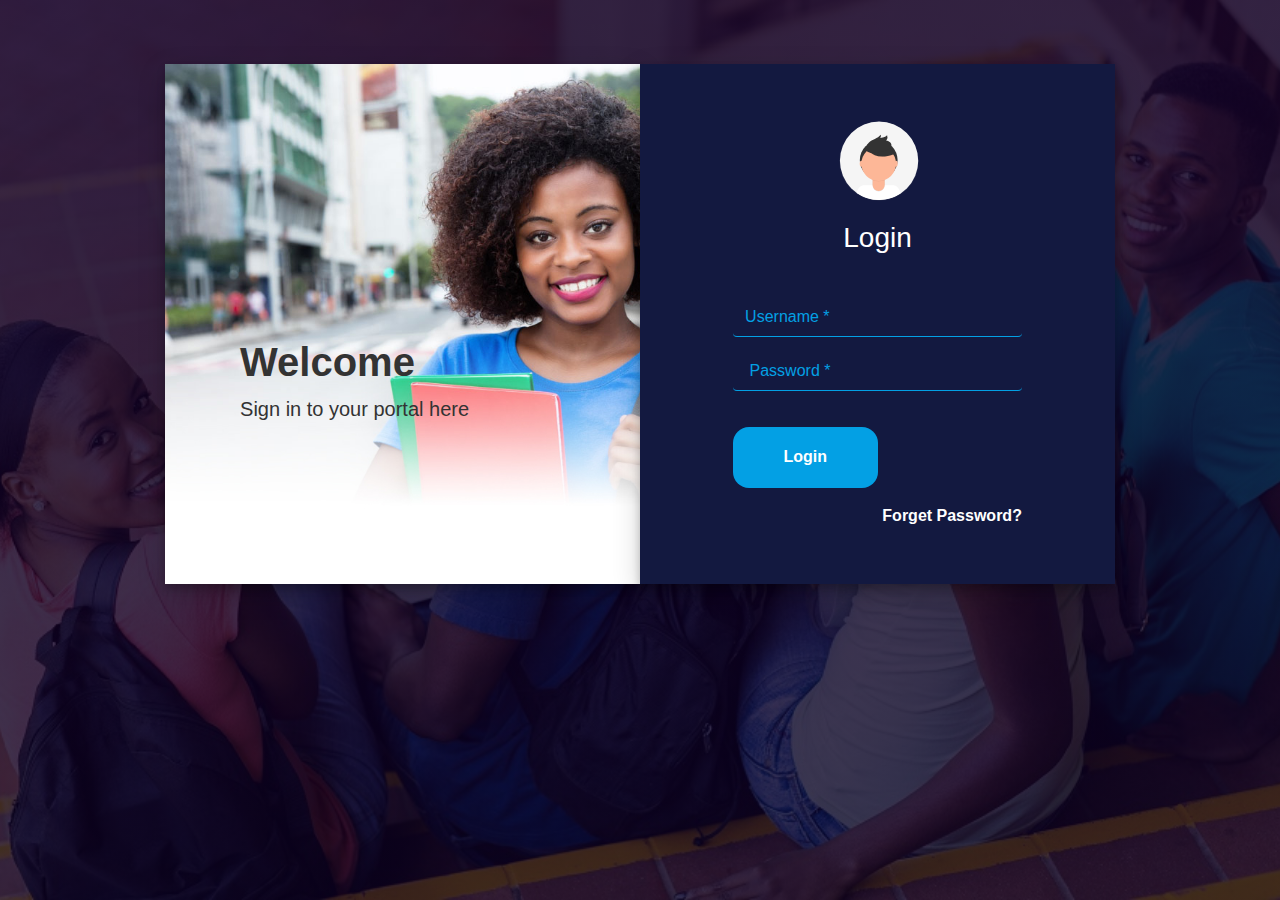
==== login.html @ 5e278a2c "working" ====
<html>

<head>
    <title> Welcome Page</title>

    <!--Bootstrap CSS-->
    <link rel="stylesheet " href="bootstrap-4.4.1-dist\css\bootstrap.css">
    <link rel="stylesheet" href="css\Main.css">


</head>

<body class="bg-overlay">
    <div class="container login-container">
        <div class="row d-flex justify-content-center">
            <div class="col-md-5   login-form-1 d-none d-lg-block ">

                <h1>Welcome</h1>
                <p> Sign in to your portal here</p>
            </div>
            <div class="col-md-5 col-sm-12 col-xs-12 login-form-2 ">
                <img src="../img/undraw_profile_pic_ic5t.svg" class="img">
                <h3>Login </h3>
                <form>
                    <div class="form-group">
                        <input type="text" class="form-control" placeholder="Username *" value="" />
                    </div>
                    <div class="form-group">
                        <input type="password" class="form-control" placeholder=" Password *" value="" />
                    </div>
                    <div class="form-group">
                        <input type="submit" class="btnSubmit" value="Login" />
                    </div>
                    <div class="form-group">

                        <a href="#" class="ForgetPwd" value="Login">Forget Password?</a>
                    </div>
                </form>
            </div>
        </div>
    </div>

</body>

</html>
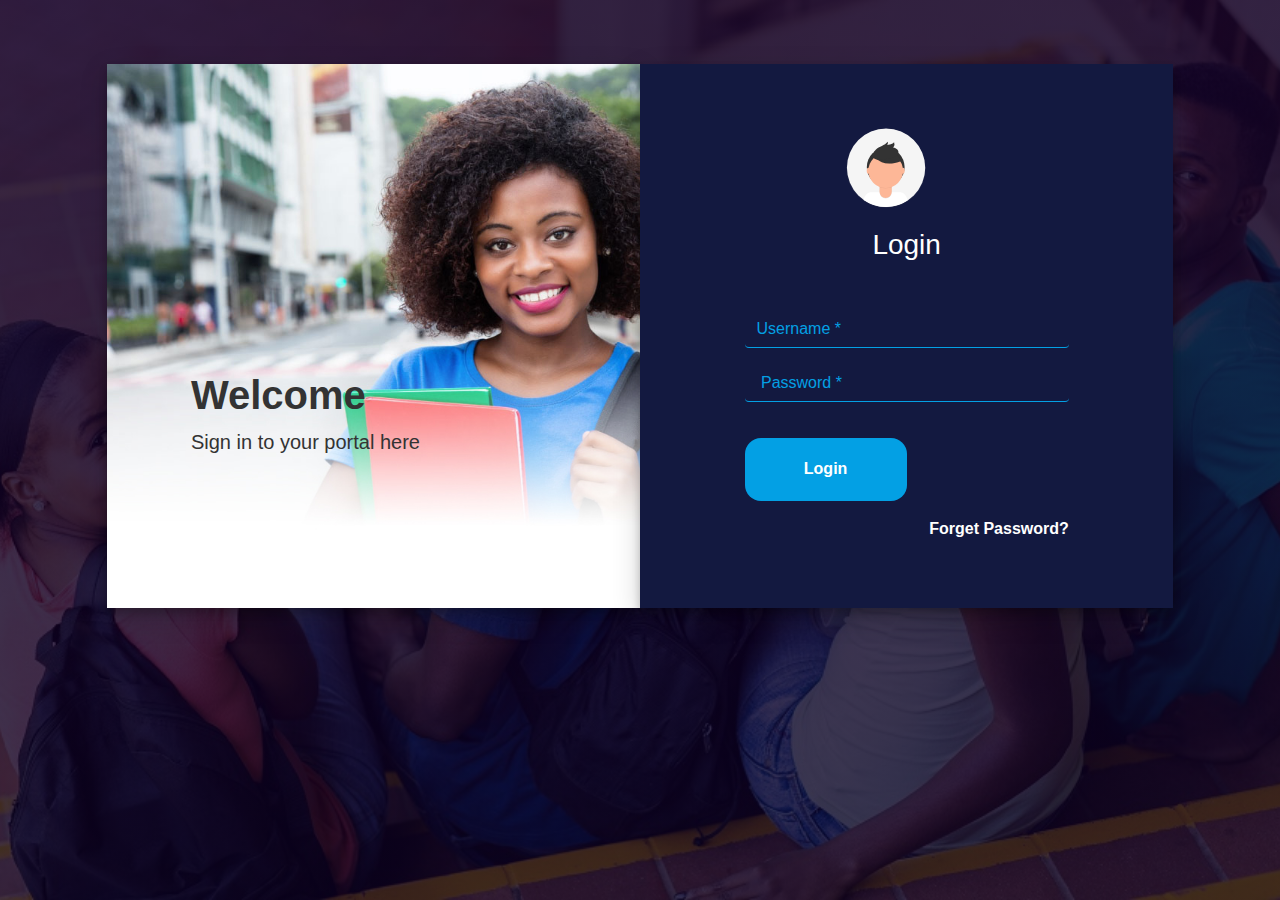
==== commit 6bf94118: "working" ====
--- a/login.html
+++ b/login.html
@@ -11,7 +11,7 @@
 </head>
 
 <body class="bg-overlay">
-    <div class="container login-container">
+    <div class="container-fluid login-container">
         <div class="row d-flex justify-content-center">
             <div class="col-md-5   login-form-1 d-none d-lg-block ">
 
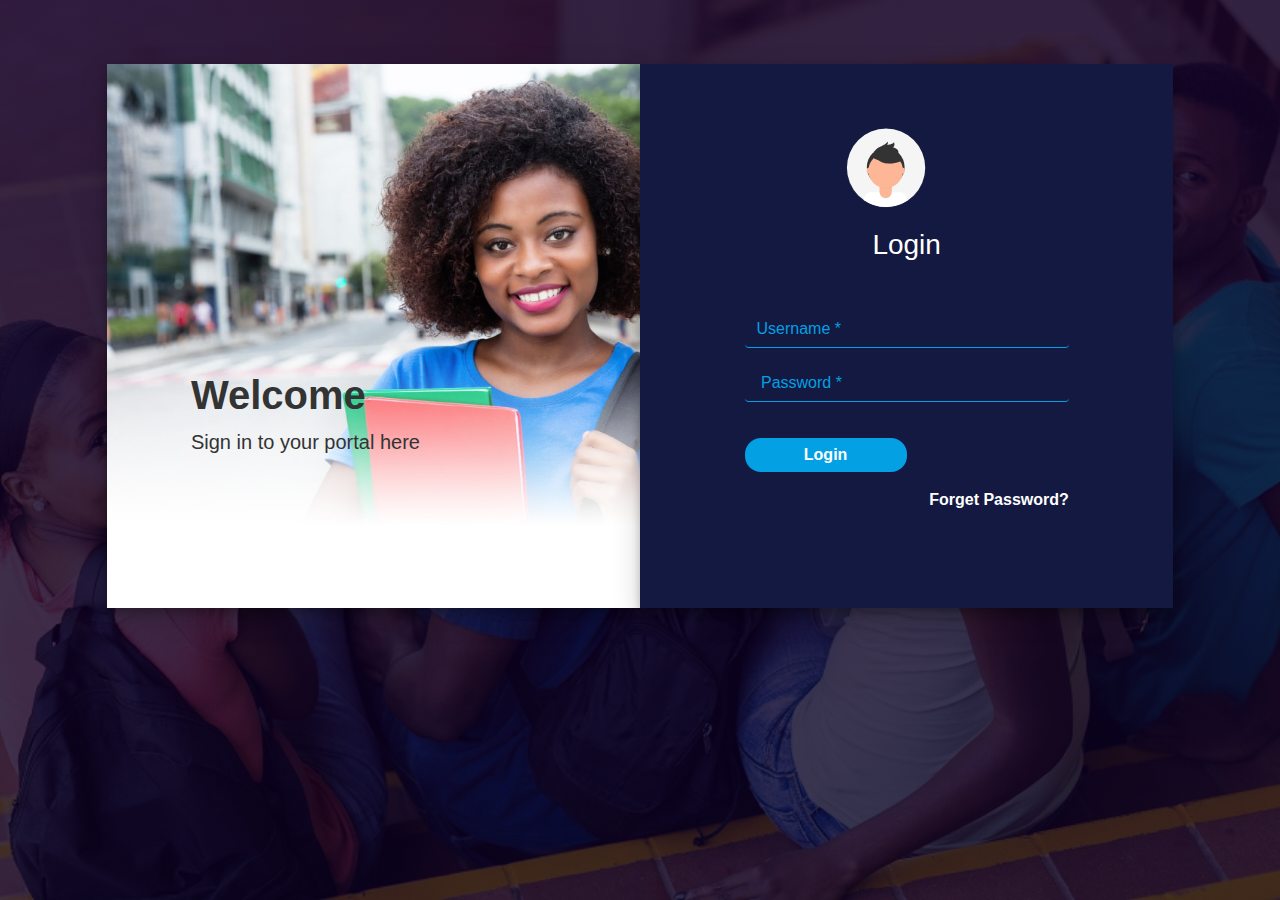
==== commit 48fa75e1: "working" ====
--- a/login.html
+++ b/login.html
@@ -18,7 +18,7 @@
                 <h1>Welcome</h1>
                 <p> Sign in to your portal here</p>
             </div>
-            <div class="col-md-5 col-sm-12 col-xs-12 login-form-2 ">
+            <div class="col-md-5 col-sm-10 col-xs-10 login-form-2 ">
                 <img src="../img/undraw_profile_pic_ic5t.svg" class="img">
                 <h3>Login </h3>
                 <form>
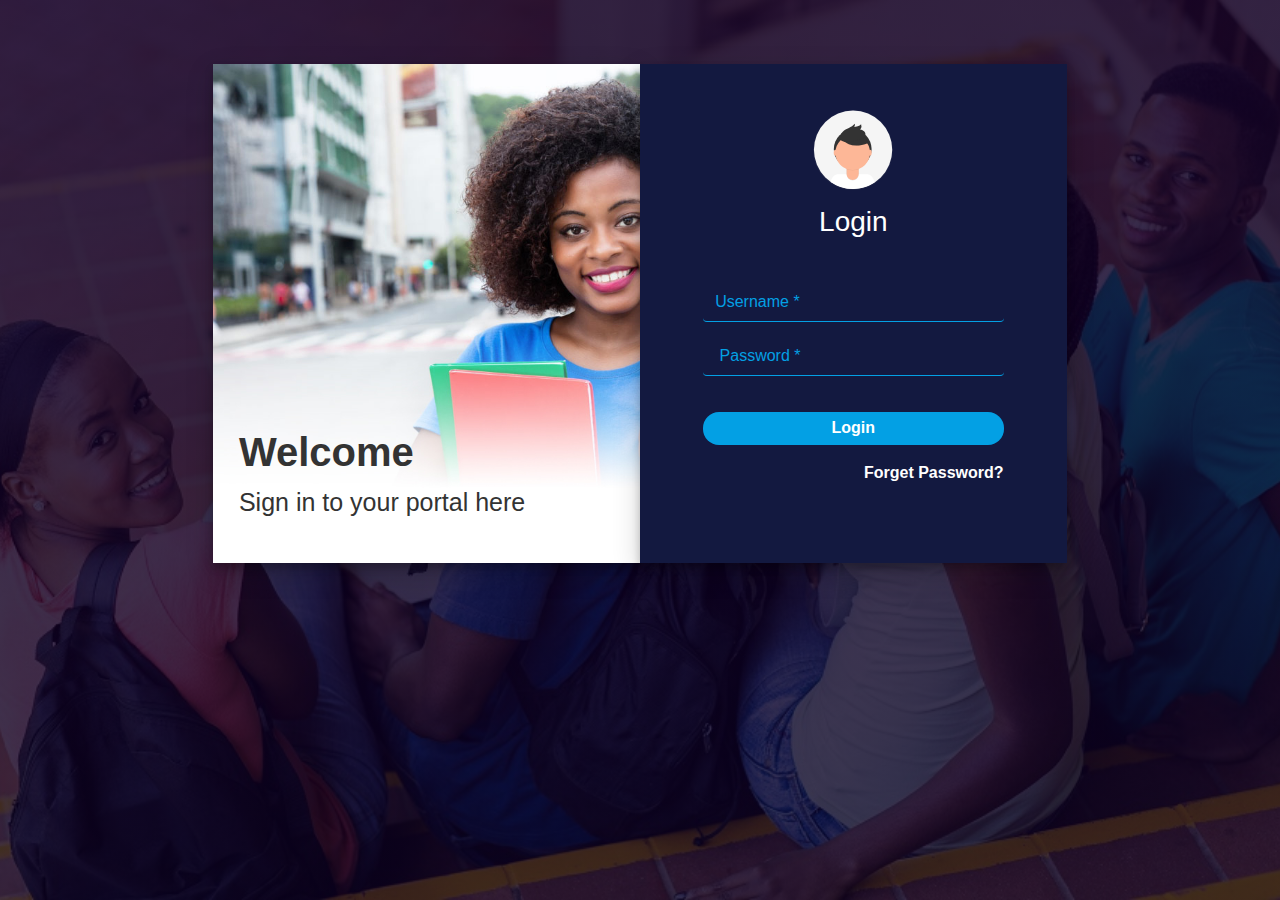
==== commit 69f73369: "working" ====
--- a/login.html
+++ b/login.html
@@ -13,12 +13,12 @@
 <body class="bg-overlay">
     <div class="container-fluid login-container">
         <div class="row d-flex justify-content-center">
-            <div class="col-md-5   login-form-1 d-none d-lg-block ">
+            <div class="col-md-4   login-form-1 d-none d-lg-block ">
 
                 <h1>Welcome</h1>
                 <p> Sign in to your portal here</p>
             </div>
-            <div class="col-md-5 col-sm-10 col-xs-10 login-form-2 ">
+            <div class="col-md-4 col-sm-10 col-xs-10 login-form-2 ">
                 <img src="../img/undraw_profile_pic_ic5t.svg" class="img">
                 <h3>Login </h3>
                 <form>
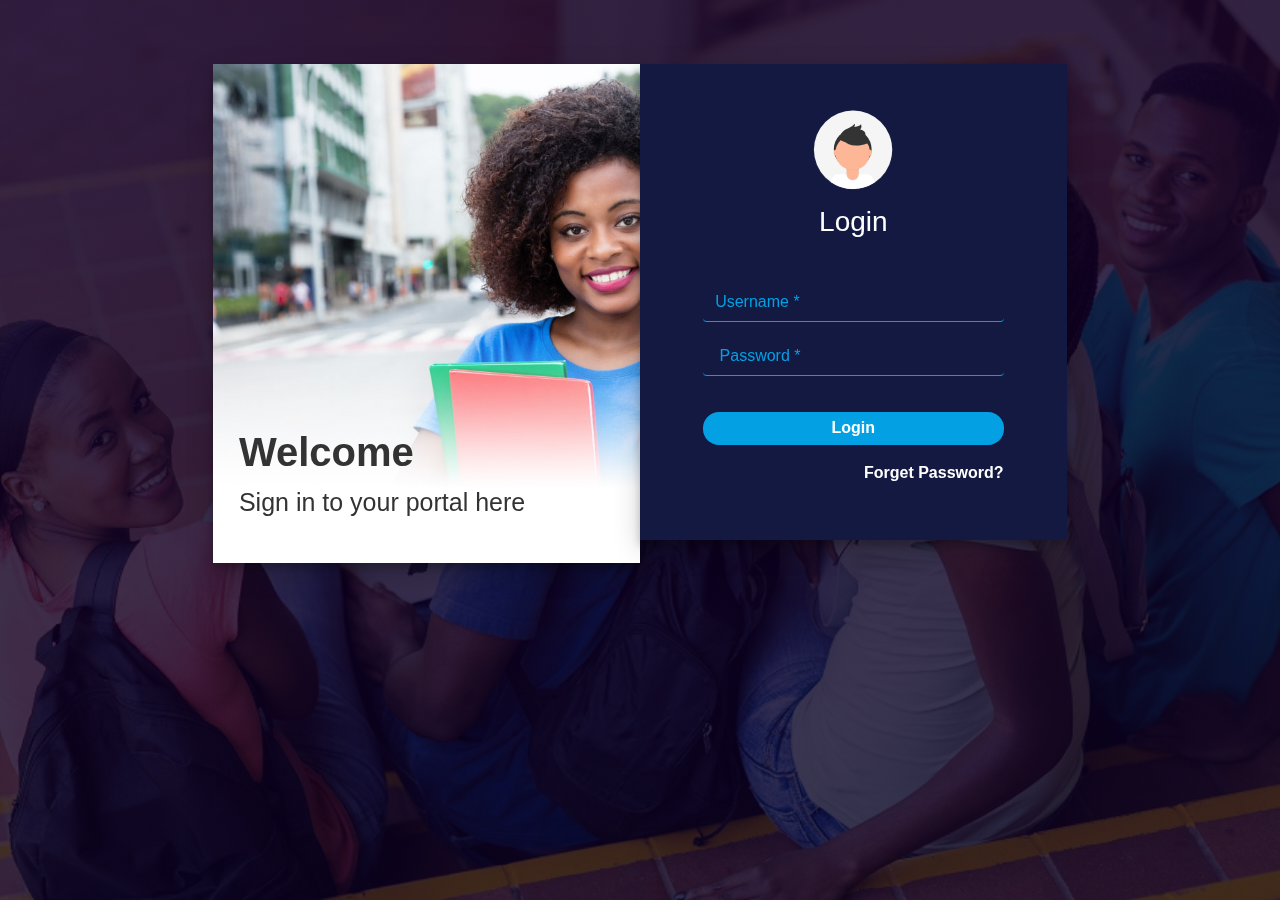
==== commit 2d2fe64a: "working" ====
--- a/login.html
+++ b/login.html
@@ -18,7 +18,7 @@
                 <h1>Welcome</h1>
                 <p> Sign in to your portal here</p>
             </div>
-            <div class="col-md-4 col-sm-10 col-xs-10 login-form-2 ">
+            <div class="col-md-4  login-form-2 ">
                 <img src="../img/undraw_profile_pic_ic5t.svg" class="img">
                 <h3>Login </h3>
                 <form>
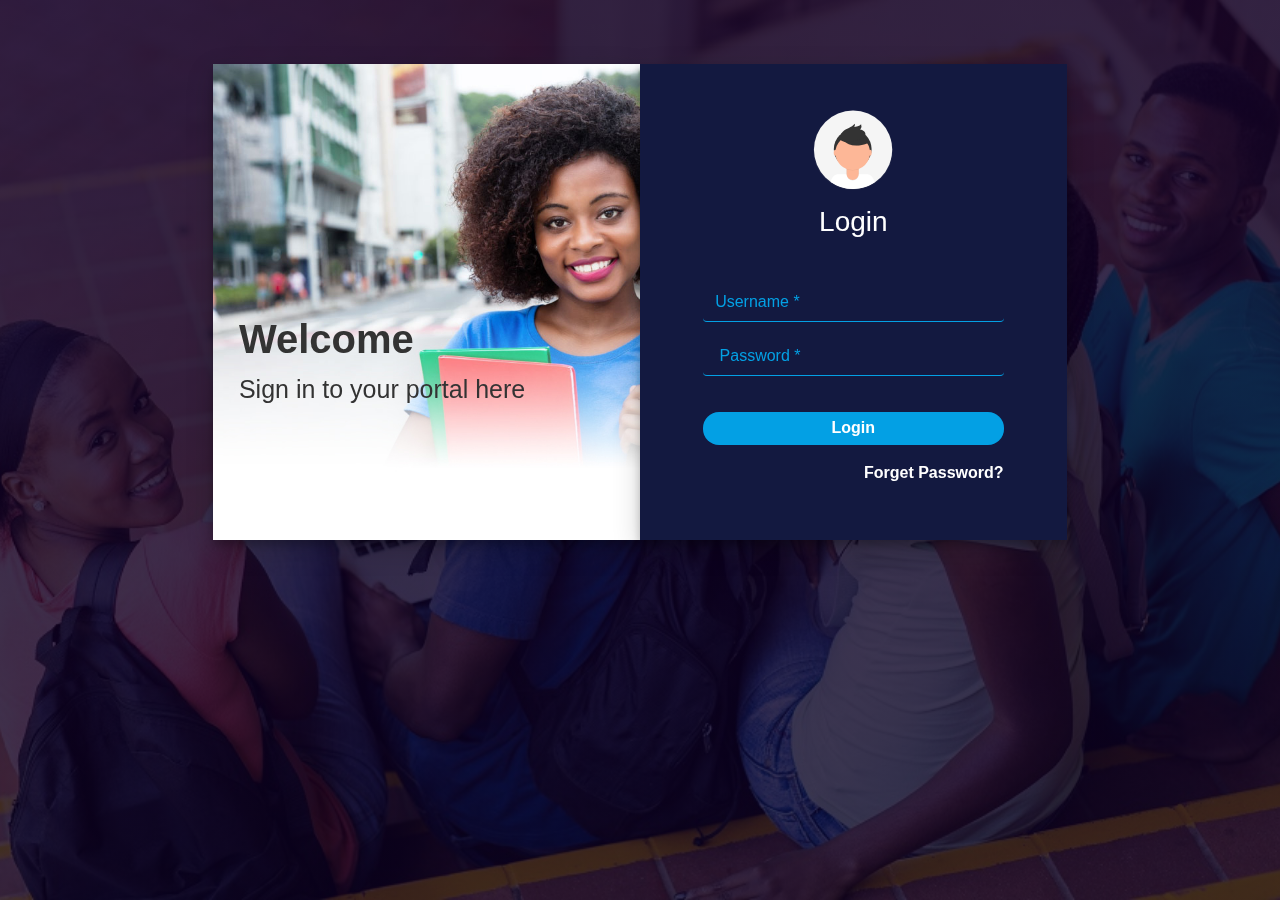
==== commit fdae82c1: "working" ====
--- a/login.html
+++ b/login.html
@@ -13,7 +13,7 @@
 <body class="bg-overlay">
     <div class="container-fluid login-container">
         <div class="row d-flex justify-content-center">
-            <div class="col-md-4   login-form-1 d-none d-lg-block ">
+            <div class="col-md-4  login-form-1 d-none d-lg-block ">
 
                 <h1>Welcome</h1>
                 <p> Sign in to your portal here</p>
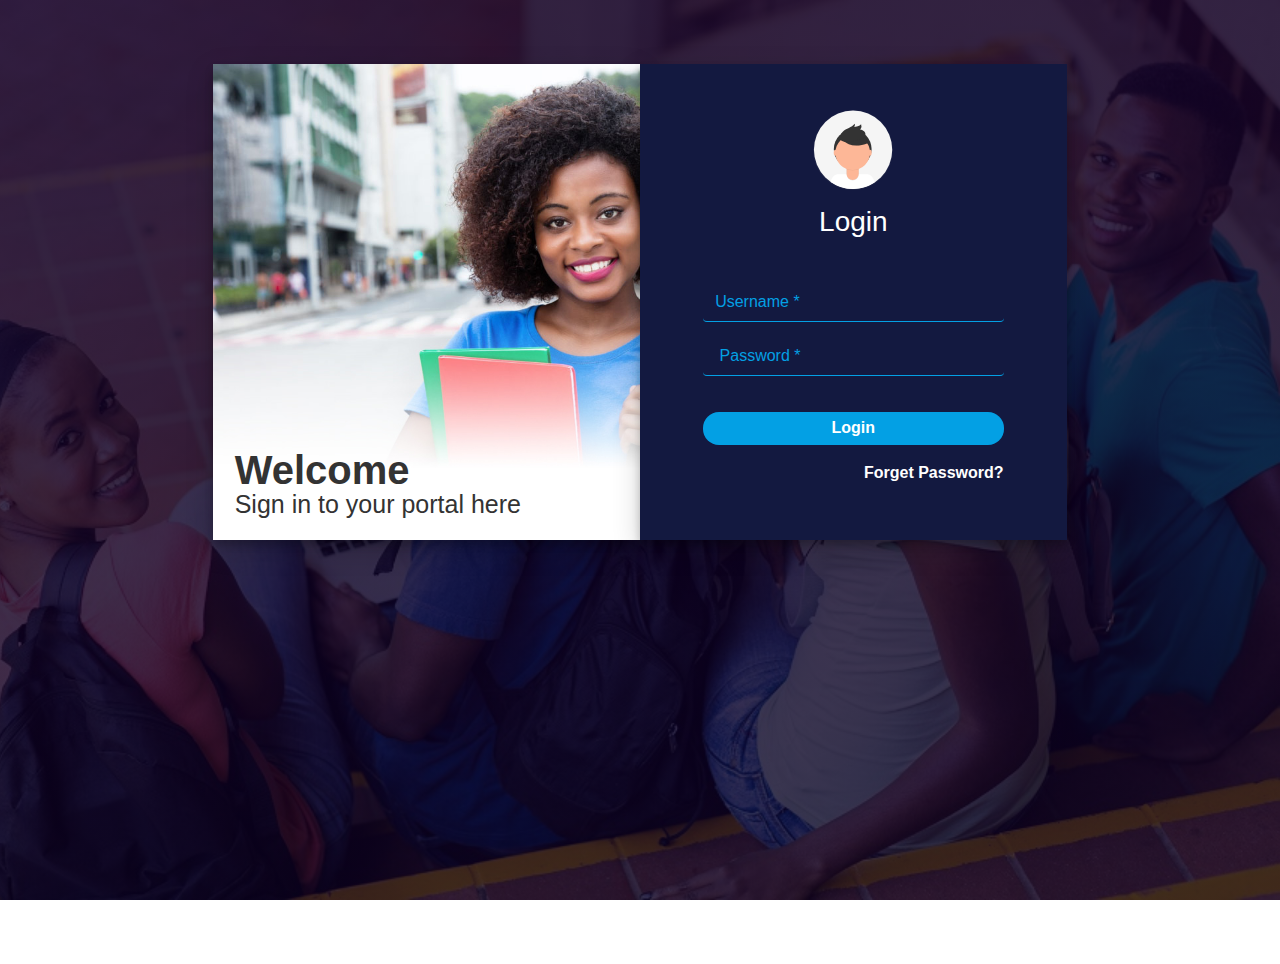
==== commit 37761b3c: "working" ====
--- a/login.html
+++ b/login.html
@@ -4,6 +4,7 @@
     <title> Welcome Page</title>
 
     <!--Bootstrap CSS-->
+    <meta name="viewport" content="width=device-width, initial-scale=1.0">
     <link rel="stylesheet " href="bootstrap-4.4.1-dist\css\bootstrap.css">
     <link rel="stylesheet" href="css\Main.css">
 
@@ -18,7 +19,7 @@
                 <h1>Welcome</h1>
                 <p> Sign in to your portal here</p>
             </div>
-            <div class="col-md-4  login-form-2 ">
+            <div class="col-md-4 col-sm-10 col-xs-8 login-form-2 ">
                 <img src="../img/undraw_profile_pic_ic5t.svg" class="img">
                 <h3>Login </h3>
                 <form>
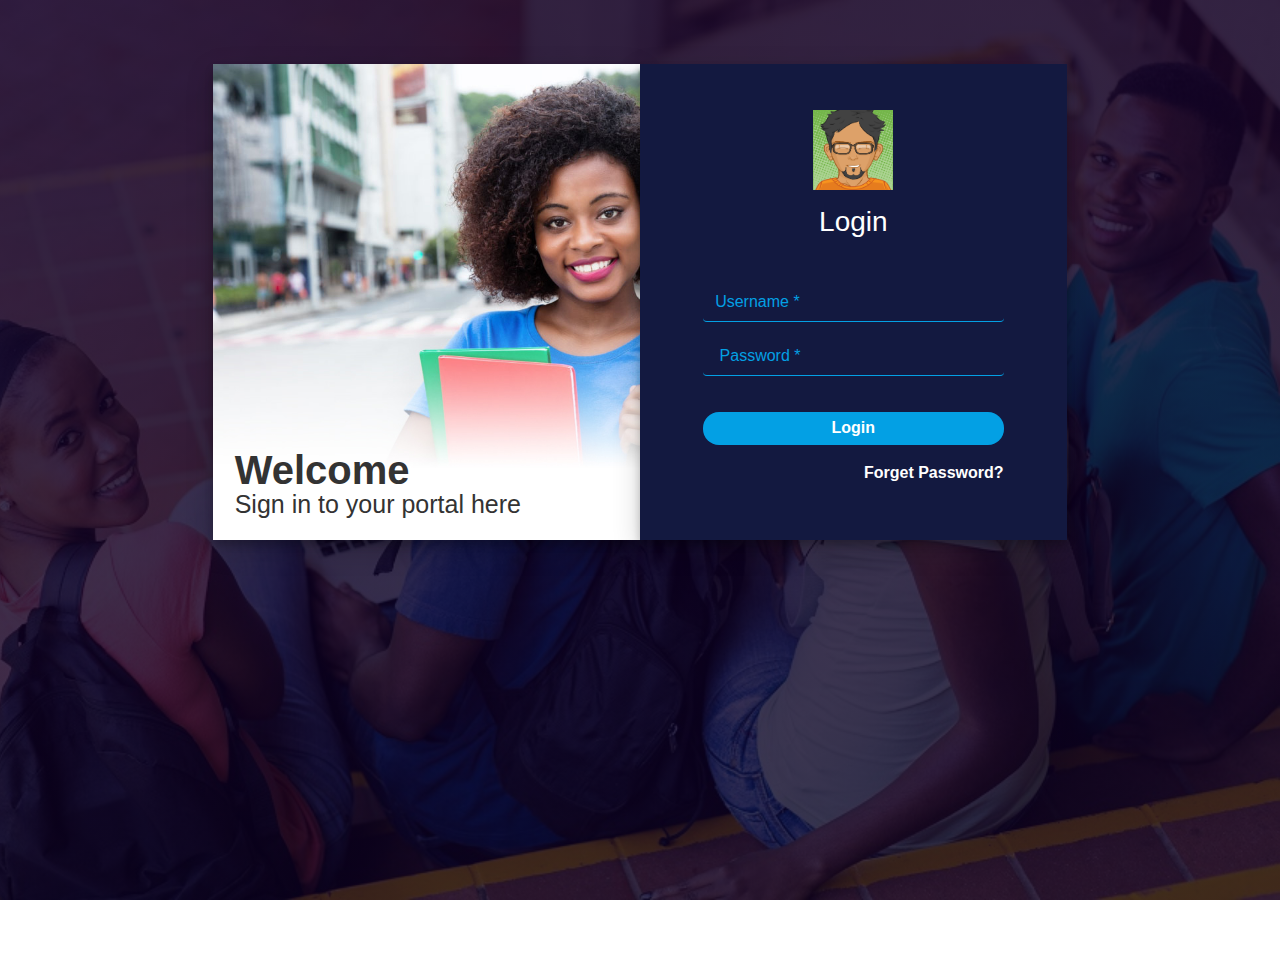
==== commit b1620215: "working" ====
--- a/login.html
+++ b/login.html
@@ -20,7 +20,7 @@
                 <p> Sign in to your portal here</p>
             </div>
             <div class="col-md-4 col-sm-10 col-xs-8 login-form-2 ">
-                <img src="../img/undraw_profile_pic_ic5t.svg" class="img">
+                <img src="../img/avatar04.png" class="img">
                 <h3>Login </h3>
                 <form>
                     <div class="form-group">
